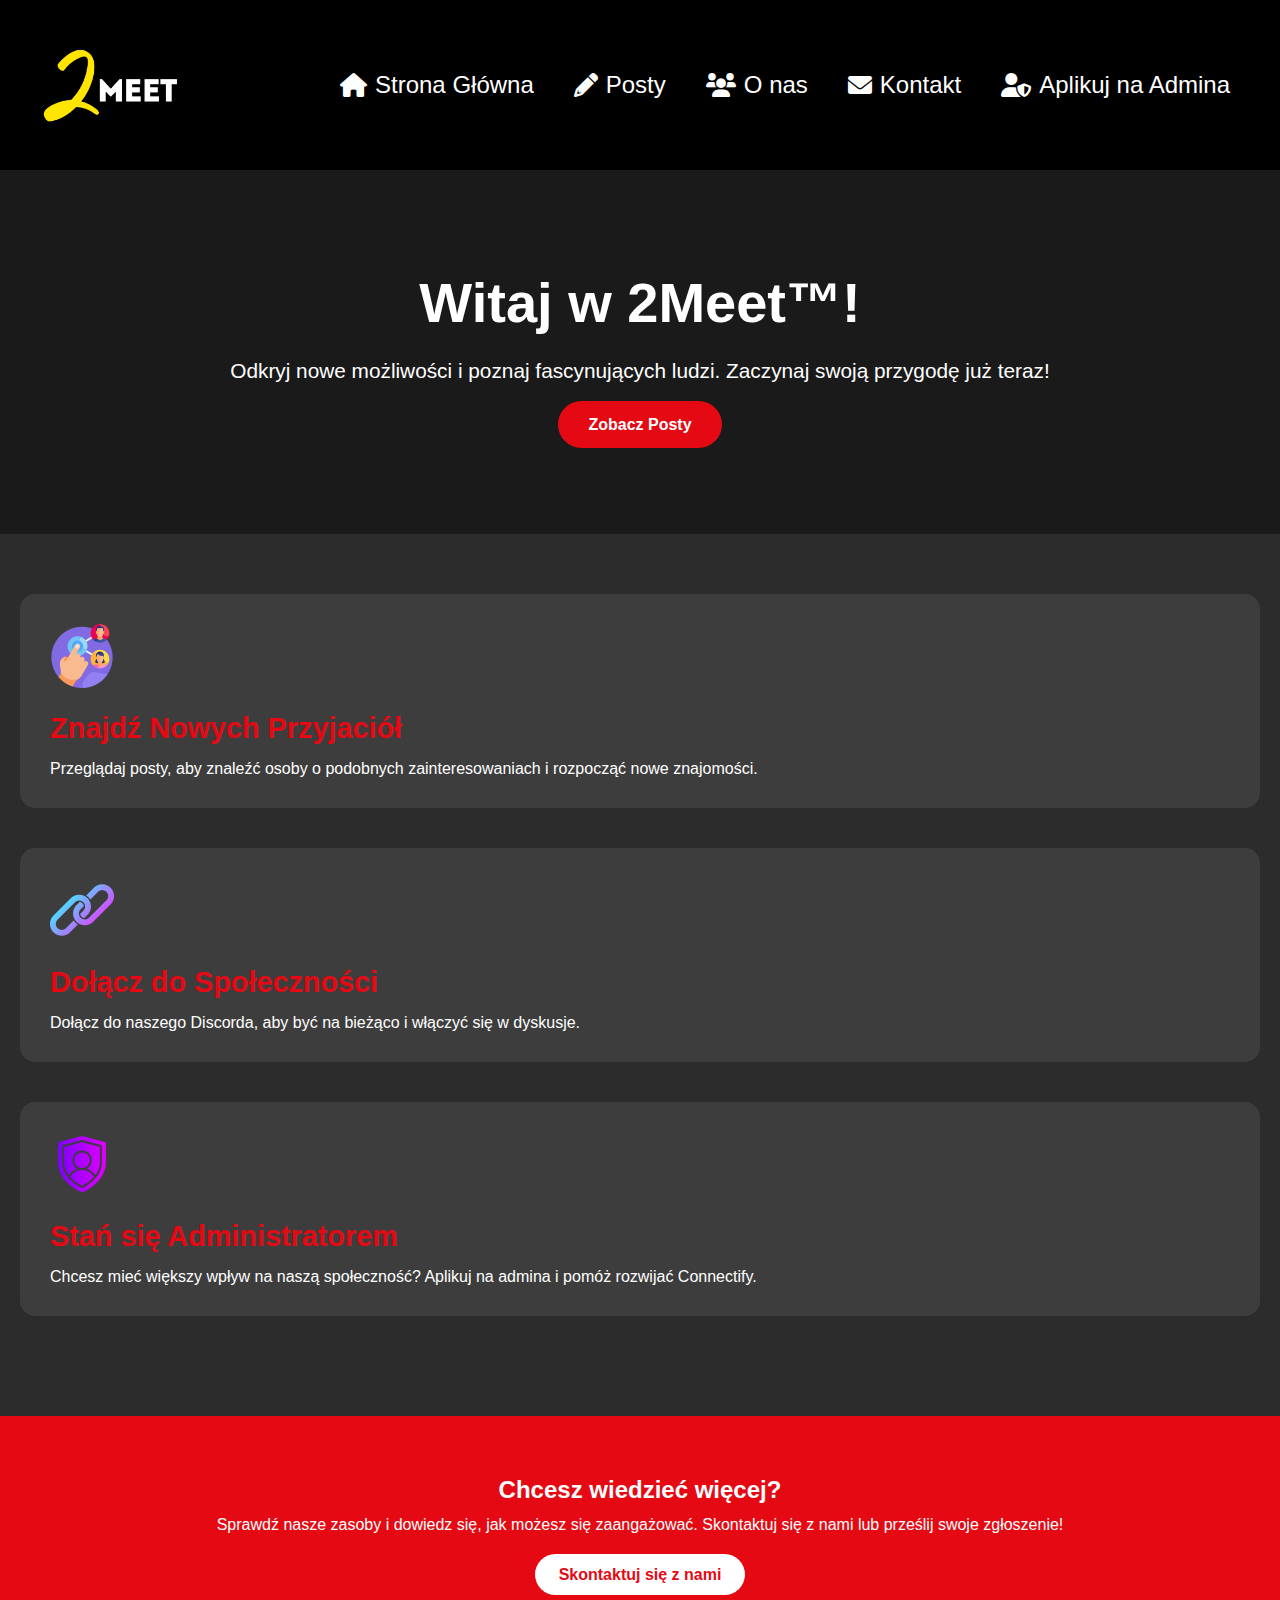
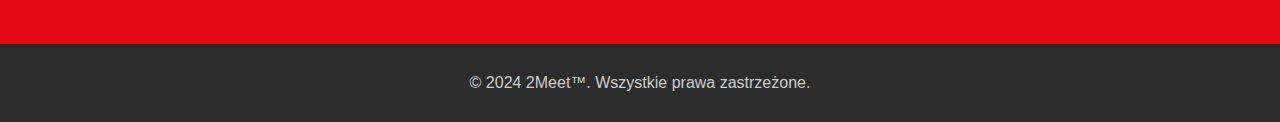
==== index.html @ 91f585f8 "x" ====
<!DOCTYPE html>
<html lang="en">
<head>
    <meta charset="UTF-8">
    <meta name="viewport" content="width=device-width, initial-scale=1.0">
    <title>2Meet™ - Strona Główna</title>
    <link rel="icon" href="IMAGES/2Meet/android-chrome-512x512.png">
    <link rel="stylesheet" href="CSS/2Meet.css">
    <script src="JS/2Meet.js" defer></script>
    <!-- Font Awesome CDN -->
    <link rel="stylesheet" href="https://cdnjs.cloudflare.com/ajax/libs/font-awesome/6.0.0-beta3/css/all.min.css">
</head>
<body>

<!-- Web Loader -->
    <div id="preloader">
        <div class="spinner"></div>
    </div>
    
    <header>
        <div class="container">
            <div class="logo-nav-container">
                <img src="IMAGES/2Meet/2Meet.png" alt="Connectify Logo" class="logo">
                <nav>
                    <button class="nav-toggle" aria-label="Otwórz menu">
                        <span class="nav-toggle-icon">
                            <i class="fas fa-bars open-icon"></i>
                            <i class="fas fa-times close-icon"></i>
                        </span>
                    </button>
                    <ul class="nav-menu">
                        <li><a href="index.html"><i class="fas fa-home"></i> Strona Główna</a></li>
                        <li><a href="Posts.html"><i class="fas fa-pencil-alt"></i> Posty</a></li>
                        <li><a href="Error.html"><i class="fas fa-users"></i> O nas</a></li>
                        <li><a href="Error.html"><i class="fas fa-envelope"></i> Kontakt</a></li>
                        <li><a href="Error.html"><i class="fas fa-user-shield"></i> Aplikuj na Admina</a></li>
                    </ul>
                </nav>
            </div>
        </div>
    </header>

    <main>
        <section class="hero">
            <div class="hero-content">
                <h1>Witaj w 2Meet™!</h1>
                <p>Odkryj nowe możliwości i poznaj fascynujących ludzi. Zaczynaj swoją przygodę już teraz!</p>
                <a href="Posts.html" class="btn-primary">Zobacz Posty</a>
            </div>
        </section>

        <section class="features">
            <div class="container">
                <div class="feature">
                    <img style="width: 4em; height: 4em;" src="IMAGES/FLATICON/share.png" alt="Feature 1">
                    <h2>Znajdź Nowych Przyjaciół</h2>
                    <p>Przeglądaj posty, aby znaleźć osoby o podobnych zainteresowaniach i rozpocząć nowe znajomości.</p>
                </div>
                <div class="feature">
                    <img style="width: 4em; height: 4em;" src="IMAGES/FLATICON/link.png" alt="Feature 2">
                    <h2>Dołącz do Społeczności</h2>
                    <p>Dołącz do naszego Discorda, aby być na bieżąco i włączyć się w dyskusje.</p>
                </div>
                <div class="feature">
                    <img style="width: 4em; height: 4em;" src="IMAGES/FLATICON/protection.png" alt="Feature 3">
                    <h2>Stań się Administratorem</h2>
                    <p>Chcesz mieć większy wpływ na naszą społeczność? Aplikuj na admina i pomóż rozwijać Connectify.</p>
                </div>
            </div>
        </section>

        <section class="cta">
            <div class="container">
                <h2 style="margin-bottom: 0.5em;">Chcesz wiedzieć więcej?</h2>
                <p style="margin-bottom: 2em;">Sprawdź nasze zasoby i dowiedz się, jak możesz się zaangażować. Skontaktuj się z nami lub prześlij swoje zgłoszenie!</p>
                <a href="Error.html" class="btn-secondary">Skontaktuj się z nami</a>
            </div>
        </section>
    </main>

    <footer>
        <div class="container">
            <div class="footer-content">
                <p>&copy; 2024 2Meet™. Wszystkie prawa zastrzeżone.</p>
            </div>
        </div>
    </footer>
</body>
</html>
---- CSS/2Meet.css ----
@keyframes pulse {
    0% {
        transform: scale(1);
        opacity: 0.8;
    }

    50% {
        transform: scale(1.05);
        opacity: 1;
    }

    100% {
        transform: scale(1);
        opacity: 0.8;
    }
}

.logo {
    max-width: 140px;
    border-radius: 15px;
    /* Zaokrąglenie rogów logo */
    box-shadow: 0 4px 8px rgba(0, 0, 0, 0.3);
    /* Cień dla logo */
    margin-left: 20px;
    /* Odstęp od lewej krawędzi */
    animation: pulse 2s infinite;
    /* Dodanie animacji pulsowania */
}


/* Resetowanie marginesów i paddingów */
* {
    margin: 0;
    padding: 0;
    box-sizing: border-box;
}

body {
    font-family: 'Segoe UI', Tahoma, Geneva, Verdana, sans-serif;
    color: #fff;
    background-color: #1a1a1a;
}

/* Header */
header {
    background-color: #000000;
    /* Czerwony kolor */
    padding: 15px 20px;
    /* Dodano padding z lewej i prawej strony */
    color: #fff;
    position: relative;
}

.logo-nav-container {
    display: flex;
    align-items: center;
    justify-content: space-between;
}

.logo {
    max-width: 140px;
    border-radius: 15px;
    /* Zaokrąglenie rogów logo */
    box-shadow: 0 4px 8px rgba(0, 0, 0, 0.3);
    /* Cień dla logo */
    margin-left: 20px;
    /* Odstęp od lewej krawędzi */
}

nav {
    position: relative;
}

.nav-toggle {
    display: none;
    background: none;
    border: none;
    cursor: pointer;
    padding: 10px;
    font-size: 1.5em;
    color: #fff;
    transition: color 0.3s ease;
}

.nav-toggle:hover {
    color: #ff3b3b;
    /* Kolor ikony przy najechaniu */
}

.nav-toggle-icon {
    display: flex;
    align-items: center;
    justify-content: center;
    width: 40px;
    height: 40px;
}

.nav-menu {
    display: flex;
    gap: 20px;
    list-style: none;
}

.nav-menu li {
    margin: 0;
}

.nav-menu a {
    color: #fff;
    text-decoration: none;
    font-weight: 500;
    display: flex;
    align-items: center;
    gap: 8px;
    transition: color 0.3s ease, background-color 0.3s ease;
    padding: 10px;
    border-radius: 8px;
}

.nav-menu a:hover {
    color: #fff;
    background-color: rgba(255, 255, 255, 0.2);
}

/* Hero Section */
.hero {
    background-image: url('../IMAGES/hero-bg.jpg');
    /* Dodaj własne tło */
    background-size: cover;
    background-position: center;
    color: #fff;
    text-align: center;
    padding: 100px 20px;
    position: relative;
    overflow: hidden;
}

.hero-content h1 {
    font-size: 3.5em;
    margin-bottom: 20px;
    font-weight: 700;
}

.hero-content p {
    font-size: 1.3em;
    margin-bottom: 30px;
    line-height: 1.5;
}

.btn-primary {
    background-color: #e50914;
    color: #fff;
    padding: 15px 30px;
    text-decoration: none;
    border-radius: 50px;
    font-weight: 600;
    transition: background-color 0.3s ease, transform 0.3s ease;
}

.btn-primary:hover {
    background-color: #b7082f;
    transform: scale(1.05);
}

/* Features Section */
.features {
    padding: 60px 20px;
    background-color: #2c2c2c;
}

.features .feature {
    margin-bottom: 40px;
    padding: 30px;
    background-color: #3d3d3d;
    border-radius: 15px;
    transition: background-color 0.3s ease, transform 0.3s ease;
}

.features .feature img {
    width: 100%;
    height: auto;
    border-radius: 15px;
    margin-bottom: 20px;
}

.features h2 {
    color: #e50914;
    margin-bottom: 15px;
    font-size: 1.8em;
}

.features .feature:hover {
    background-color: #4d4d4d;
    transform: translateY(-5px);
}

/* CTA Section */
.cta {
    background-color: #e50914;
    color: #fff;
    text-align: center;
    padding: 60px 20px;
}

.cta a {
    background-color: #fff;
    color: #e50914;
    padding: 12px 24px;
    text-decoration: none;
    border-radius: 50px;
    font-weight: 600;
    transition: background-color 0.3s ease, transform 0.3s ease;
}

.cta a:hover {
    background-color: #f5f5f5;
    transform: scale(1.05);
}

/* Footer */
footer {
    background-color: #2c2c2c;
    color: #ccc;
    text-align: center;
    padding: 30px 20px;
}

.footer-content {
    max-width: 1200px;
    margin: 0 auto;
}

footer a {
    color: #e50914;
    text-decoration: none;
}

footer a:hover {
    text-decoration: underline;
}

/* Nav Toggle Styles */
.nav-toggle {
    display: block;
    background: none;
    border: none;
    cursor: pointer;
    padding: 10px;
    font-size: 1.5em;
    color: #fff;
    transition: color 0.3s ease;
    position: relative;
    z-index: 1001;
    /* Nad innymi elementami */
}

.nav-toggle .close-icon {
    display: none;
}

.nav-toggle.active .open-icon {
    display: none;
}

.nav-toggle.active .close-icon {
    display: inline;
}

/* Fullscreen Menu */
.nav-menu {
    display: none;
    flex-direction: column;
    gap: 10px;
    background-color: rgba(0, 0, 0, 0.9);
    position: fixed;
    top: 0;
    left: 0;
    width: 100%;
    height: 100%;
    justify-content: center;
    align-items: center;
    border-radius: 0;
    padding: 20px;
    box-shadow: none;
    transition: opacity 0.3s ease, transform 0.3s ease;
    opacity: 0;
    transform: translateY(-20px);
    z-index: 1000;
}

.nav-menu.active {
    display: flex;
    opacity: 1;
    transform: translateY(0);
}

.nav-menu a {
    color: #fff;
    text-decoration: none;
    font-weight: 500;
    display: flex;
    align-items: center;
    gap: 8px;
    transition: color 0.3s ease;
    padding: 10px;
    font-size: 1.5em;
}

.nav-menu a:hover {
    color: #ffeb3b;
}

/* Responsywność */
@media (min-width: 769px) {
    .nav-menu {
        display: flex;
        flex-direction: row;
        background-color: transparent;
        position: relative;
        width: auto;
        height: auto;
        justify-content: flex-end;
        align-items: center;
        opacity: 1;
        transform: none;
        box-shadow: none;
        gap: 20px;
    }

    .nav-toggle {
        display: none;
    }
}

/* ******************************************************************************************* */
/* Post Website */
/* ******************************************************************************************* */

/* Post Section */
.posts {
    padding: 60px 20px;
    background-color: #2c2c2c;
    color: #fff;
}

.posts h1 {
    text-align: center;
    font-size: 2.5em;
    margin-bottom: 40px;
    color: #e50914;
}

.post {
    background-color: #3d3d3d;
    border-radius: 10px;
    padding: 20px;
    margin-bottom: 20px;
    box-shadow: 0 4px 8px rgba(0, 0, 0, 0.3);
    transition: background-color 0.3s ease, transform 0.3s ease;
}

.post:hover {
    background-color: #4d4d4d;
    transform: translateY(-5px);
}

.post-header {
    display: flex;
    align-items: center;
    margin-bottom: 15px;
}

.post-header .avatar {
    width: 50px;
    height: 50px;
    border-radius: 50%;
    margin-right: 15px;
}

.post-header h2 {
    font-size: 1.2em;
    margin-bottom: 5px;
    color: #fff;
}

.post-header p {
    font-size: 0.9em;
    color: #bbb;
}

.post-content {
    margin-bottom: 15px;
}

.post-content p {
    font-size: 1em;
    line-height: 1.6;
}

.post-footer {
    display: flex;
    justify-content: flex-end;
    gap: 15px;
}

/* Style dla linków jako przyciski */
.btn-link {
    display: inline-flex;
    align-items: center;
    background-color: #e50914; /* Kolor przycisku */
    color: #fff;
    text-decoration: none;
    padding: 10px 20px;
    border-radius: 5px;
    font-size: 1em;
    font-weight: 600;
    transition: background-color 0.3s ease, transform 0.3s ease;
    margin: 5px;
    text-align: center;
    border: none;
}

.btn-link i.icon {
    font-size: 1.2em; /* Zwiększa rozmiar ikony */
    margin-right: 8px; /* Odstęp między ikoną a tekstem */
    transition: color 0.3s ease;
}

.btn-link:hover {
    background-color: #b7082f; /* Kolor przycisku przy najechaniu */
    transform: scale(1.05);
}

.btn-link:hover i.icon {
    color: #ffeb3b; /* Kolor ikony przy najechaniu */
}

/* ******************************************************************************************* */
/* Loading Website */
/* ******************************************************************************************* */

/* Stylizacja preloadera */
#preloader {
    position: fixed;
    top: 0;
    left: 0;
    width: 100%;
    height: 100%;
    background-color: #1a1a1a; /* Tło preloadera */
    display: flex;
    align-items: center;
    justify-content: center;
    z-index: 1000; /* Zapewnia, że preloader jest na wierzchu */
}

/* Animacja spinnera */
.spinner {
    border: 8px solid #f3f3f3; /* Kolor tła spinnera */
    border-top: 8px solid #e50914; /* Kolor obwódki spinnera */
    border-radius: 50%;
    width: 50px;
    height: 50px;
    animation: spin 1s linear infinite;
}

/* Animacja spinnera */
@keyframes spin {
    0% { transform: rotate(0deg); }
    100% { transform: rotate(360deg); }
}
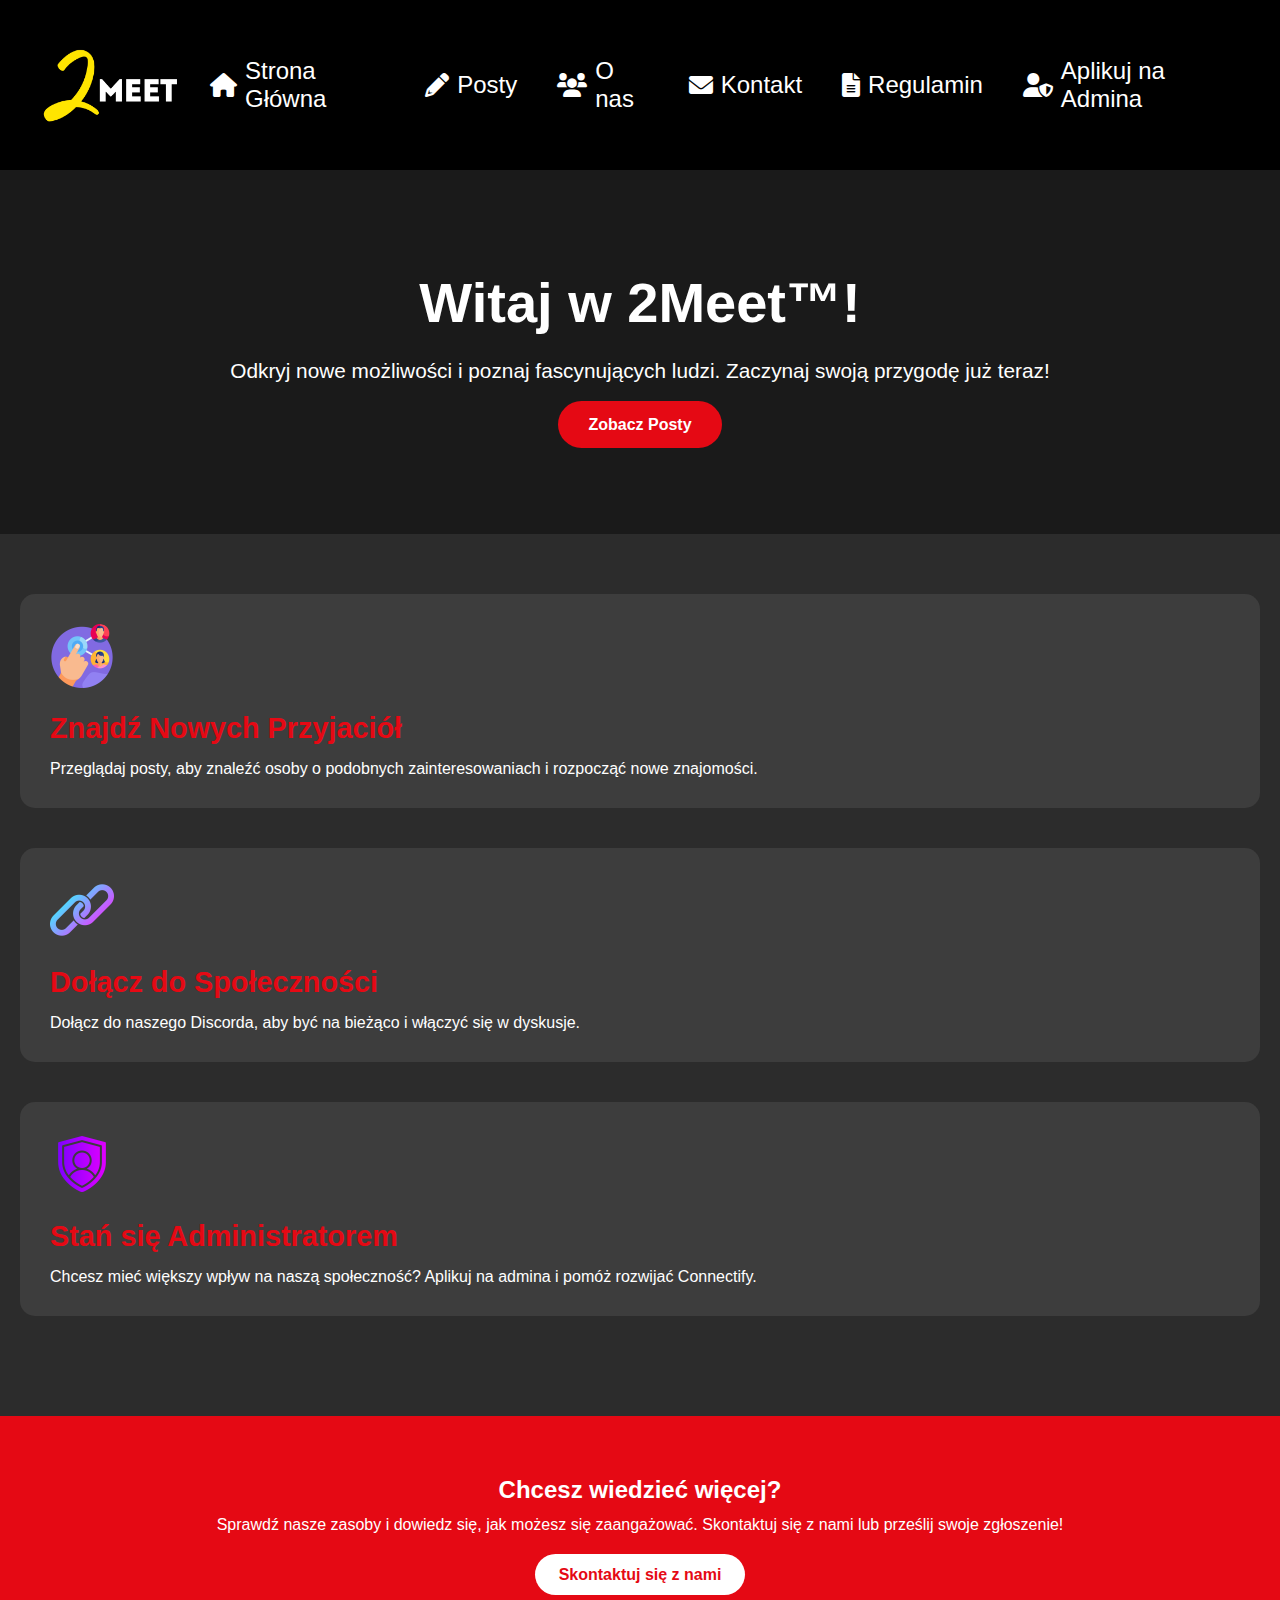
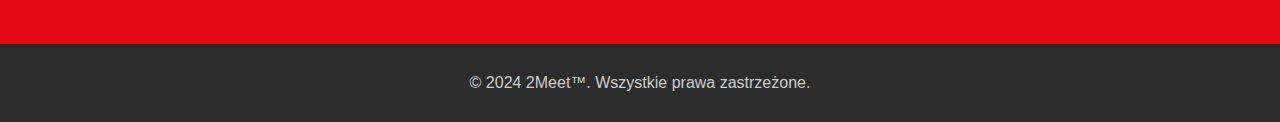
==== commit 299b376a: "Rules Page Add & Scroll BTN" ====
--- a/index.html
+++ b/index.html
@@ -17,6 +17,11 @@
         <div class="spinner"></div>
     </div>
     
+    <!-- Przycisk powrotu do góry -->
+<button id="backToTop" title="Wróć do góry">
+    <i class="fas fa-chevron-up"></i>
+</button>
+
     <header>
         <div class="container">
             <div class="logo-nav-container">
@@ -31,9 +36,10 @@
                     <ul class="nav-menu">
                         <li><a href="index.html"><i class="fas fa-home"></i> Strona Główna</a></li>
                         <li><a href="Posts.html"><i class="fas fa-pencil-alt"></i> Posty</a></li>
-                        <li><a href="Error.html"><i class="fas fa-users"></i> O nas</a></li>
+                        <li><a href="About.html"><i class="fas fa-users"></i> O nas</a></li>
                         <li><a href="Error.html"><i class="fas fa-envelope"></i> Kontakt</a></li>
-                        <li><a href="Error.html"><i class="fas fa-user-shield"></i> Aplikuj na Admina</a></li>
+                        <li><a href="Rules.html"><i class="fas fa-file-alt"></i> Regulamin</a></li>
+                        <li><a href="Apply.html"><i class="fas fa-user-shield"></i> Aplikuj na Admina</a></li>
                     </ul>
                 </nav>
             </div>
@@ -73,7 +79,7 @@
             <div class="container">
                 <h2 style="margin-bottom: 0.5em;">Chcesz wiedzieć więcej?</h2>
                 <p style="margin-bottom: 2em;">Sprawdź nasze zasoby i dowiedz się, jak możesz się zaangażować. Skontaktuj się z nami lub prześlij swoje zgłoszenie!</p>
-                <a href="Error.html" class="btn-secondary">Skontaktuj się z nami</a>
+                <a href="Apply.html" class="btn-secondary">Skontaktuj się z nami</a>
             </div>
         </section>
     </main>
--- a/CSS/2Meet.css
+++ b/CSS/2Meet.css
@@ -27,6 +27,18 @@
     /* Dodanie animacji pulsowania */
 }
 
+/* Kontener dla logo */
+.logo-container {
+    display: flex; /* Flexbox na kontenerze logo */
+    justify-content: center; /* Wyśrodkowuje logo poziomo */
+    align-items: center; /* Wyśrodkowuje logo pionowo */
+}
+
+/* Stylizacja logo */
+.Logo2Meet {
+    width: 10em; /* Szerokość logo */
+    height: 10em; /* Wysokość logo */
+}
 
 /* Resetowanie marginesów i paddingów */
 * {
@@ -115,11 +127,14 @@
     transition: color 0.3s ease, background-color 0.3s ease;
     padding: 10px;
     border-radius: 8px;
+    transition: ease-in-out 0.05s;
 }
 
 .nav-menu a:hover {
     color: #fff;
     background-color: rgba(255, 255, 255, 0.2);
+    transform: scale(1.05);
+    transition: ease-in-out 0.05s;
 }
 
 /* Hero Section */
@@ -468,3 +483,335 @@
     0% { transform: rotate(0deg); }
     100% { transform: rotate(360deg); }
 }
+
+/* ******************************************************************************************* */
+/* O nas */
+/* ******************************************************************************************* */
+
+/* Nagłówek strony O nas */
+.about-header {
+    background: #333; /* Ciemny szary background */
+    color: #fff;
+    text-align: center;
+    padding: 120px 20px;
+    position: relative;
+}
+
+.about-header h1 {
+    font-size: 4em;
+    margin-bottom: 20px;
+    font-weight: 700;
+    text-shadow: 2px 2px 4px rgba(0, 0, 0, 0.7);
+}
+
+.about-header p {
+    font-size: 1.4em;
+    margin: 0 auto 30px auto;
+    line-height: 1.6;
+    max-width: 800px;
+    padding: 0 10px;
+}
+
+/* Sekcje O nas */
+.about-section {
+    padding: 80px 20px;
+    background-color: #f4f4f4; /* Jasny szary background */
+    color: #333;
+    text-align: center;
+}
+
+.about-section h2 {
+    font-size: 3em;
+    margin-bottom: 20px;
+    color: #000; /* Czarny tekst */
+}
+
+.about-section p {
+    font-size: 1.2em;
+    line-height: 1.8;
+    margin: 0 auto 40px auto;
+    max-width: 900px;
+    padding: 0 15px;
+}
+
+/* Sekcja zespołu */
+.team {
+    display: flex;
+    flex-wrap: wrap;
+    gap: 20px;
+    justify-content: center;
+    padding: 40px 20px;
+    background-color: #f4f4f4; /* Jasny szary background */
+}
+
+.team-member {
+    background-color: #fff;
+    border-radius: 15px;
+    padding: 20px;
+    text-align: center;
+    flex: 1;
+    max-width: 320px;
+    box-shadow: 0 8px 16px rgba(0, 0, 0, 0.1);
+    transition: transform 0.3s ease, box-shadow 0.3s ease;
+}
+
+.team-member:hover {
+    transform: translateY(-10px);
+    box-shadow: 0 12px 24px rgba(0, 0, 0, 0.2);
+}
+
+.team-member img {
+    width: 120px;
+    height: 120px;
+    border-radius: 50%;
+    margin-bottom: 15px;
+    border: 4px solid #333; /* Ciemnoszare obramowanie */
+}
+
+.team-member h3 {
+    font-size: 1.6em;
+    margin-bottom: 10px;
+    color: #000; /* Czarny tekst */
+}
+
+.team-member p {
+    font-size: 1.1em;
+    color: #666; /* Ciemnoszary tekst */
+}
+
+/* Sekcja kontaktowa */
+.contact {
+    text-align: center;
+    padding: 80px 20px;
+    background-color: #333; /* Ciemny szary background */
+    color: #fff;
+}
+
+.contact h2 {
+    font-size: 3em;
+    margin-bottom: 20px;
+}
+
+.contact p {
+    font-size: 1.2em;
+    margin: 0 auto 30px auto;
+    max-width: 800px;
+    padding: 0 15px;
+}
+
+.contact a {
+    background-color: #fff;
+    color: #333; /* Ciemnoszary tekst */
+    padding: 14px 28px;
+    text-decoration: none;
+    border-radius: 50px;
+    font-weight: 600;
+    transition: background-color 0.3s ease, transform 0.3s ease;
+    display: inline-block;
+}
+
+.contact a:hover {
+    background-color: #f5f5f5; /* Bardziej szary background przy hoverze */
+    transform: scale(1.05);
+}
+
+/* Stylizacja sekcji zespołu */
+
+.Staff{
+    width: 100%;
+}
+
+.team {
+    margin-bottom: 40px;
+    padding: 20px;
+    background-color: #ffffff;
+    box-shadow: 0 4px 8px rgba(0, 0, 0, 0.1);
+}
+
+.team h2 {
+    font-size: 28px;
+    color: #2c3e50;
+    text-align: center;
+    margin-bottom: 30px;
+}
+
+.team-member {
+    margin-bottom: 30px;
+    text-align: center;
+}
+
+.team-member img {
+    width: 150px;
+    height: 150px;
+    border-radius: 50%;
+    object-fit: cover;
+    margin-bottom: 10px;
+    border: 4px solid #3498db; /* Opcjonalne: dodaje obramowanie do zdjęć */
+}
+
+.team-member h3 {
+    font-size: 22px;
+    margin: 10px 0;
+    color: #2c3e50;
+}
+
+.team-member p {
+    font-size: 16px;
+    color: #555;
+    max-width: 600px;
+    margin: 0 auto;
+}
+
+.team-member p[style*="color: red;"] {
+    color: #e74c3c;
+    font-weight: bold;
+}
+
+/* Sekcja aplikacji */
+.application-header {
+    text-align: center;
+    padding: 60px 20px;
+    background-color: #333;
+}
+
+.application-header h1 {
+    font-size: 2.5em;
+    margin-bottom: 20px;
+}
+
+.application-header p {
+    font-size: 1.2em;
+    margin-bottom: 30px;
+}
+
+iframe {
+    width: 100%;
+    height: 80vh; /* Adjust the height as needed */
+    border: none;
+    margin: 0 auto;
+    display: block;
+}
+
+/* Responsive styling */
+@media (max-width: 768px) {
+    .application-header h1 {
+        font-size: 2em;
+    }
+
+    .application-header p {
+        font-size: 1em;
+    }
+}
+
+/* Data Usage Section */
+.data-usage {
+    background-color: #2a2a2a;
+    padding: 20px;
+    border-radius: 10px;
+    margin: 20px 0;
+}
+
+.data-usage h2 {
+    color: #0d6efd;
+    margin-bottom: 10px;
+}
+
+.data-usage p {
+    margin-bottom: 10px;
+    line-height: 1.5;
+}
+
+/* FAQ Section */
+.faq {
+    background-color: #2a2a2a;
+    padding: 20px;
+    border-radius: 10px;
+    margin: 20px 0;
+}
+
+.faq h2 {
+    color: #0d6efd;
+    margin-bottom: 10px;
+}
+
+.faq p {
+    margin-bottom: 10px;
+    line-height: 1.5;
+}
+
+.faq strong {
+    color: #0d6efd;
+}
+
+/* Stylizacja przycisku powrotu do góry */
+#backToTop {
+    display: none; /* Początkowo ukryty */
+    position: fixed;
+    bottom: 20px;
+    right: 20px;
+    z-index: 100;
+    background-color: #e50914; /* Kolor tła */
+    color: #fff;
+    border: none;
+    outline: none;
+    width: 50px;
+    height: 50px;
+    border-radius: 50%;
+    cursor: pointer;
+    font-size: 18px;
+    transition: opacity 0.3s ease, transform 0.3s ease;
+}
+
+#backToTop:hover {
+    background-color: #b7082f; /* Kolor tła przy najechaniu */
+    transform: scale(1.1);
+}
+
+#backToTop i {
+    font-size: 24px; /* Rozmiar ikony */
+}
+
+/* Regulamin */
+.rules {
+    padding: 60px 20px;
+    background-color: #2c2c2c;
+    color: #fff;
+    min-height: 100vh;
+}
+
+.rules h1 {
+    font-size: 2.5em;
+    margin-bottom: 20px;
+    text-align: center;
+    color: #e50914;
+}
+
+.rules h2 {
+    font-size: 1.8em;
+    margin-top: 30px;
+    margin-bottom: 15px;
+    color: #e50914;
+}
+
+.rules p {
+    font-size: 1.2em;
+    line-height: 1.6;
+    margin-bottom: 20px;
+    max-width: 900px;
+    margin: 0 auto;
+}
+
+/* Responsywność */
+@media (max-width: 768px) {
+    .rules h1 {
+        font-size: 2em;
+    }
+
+    .rules h2 {
+        font-size: 1.5em;
+    }
+
+    .rules p {
+        font-size: 1em;
+    }
+}
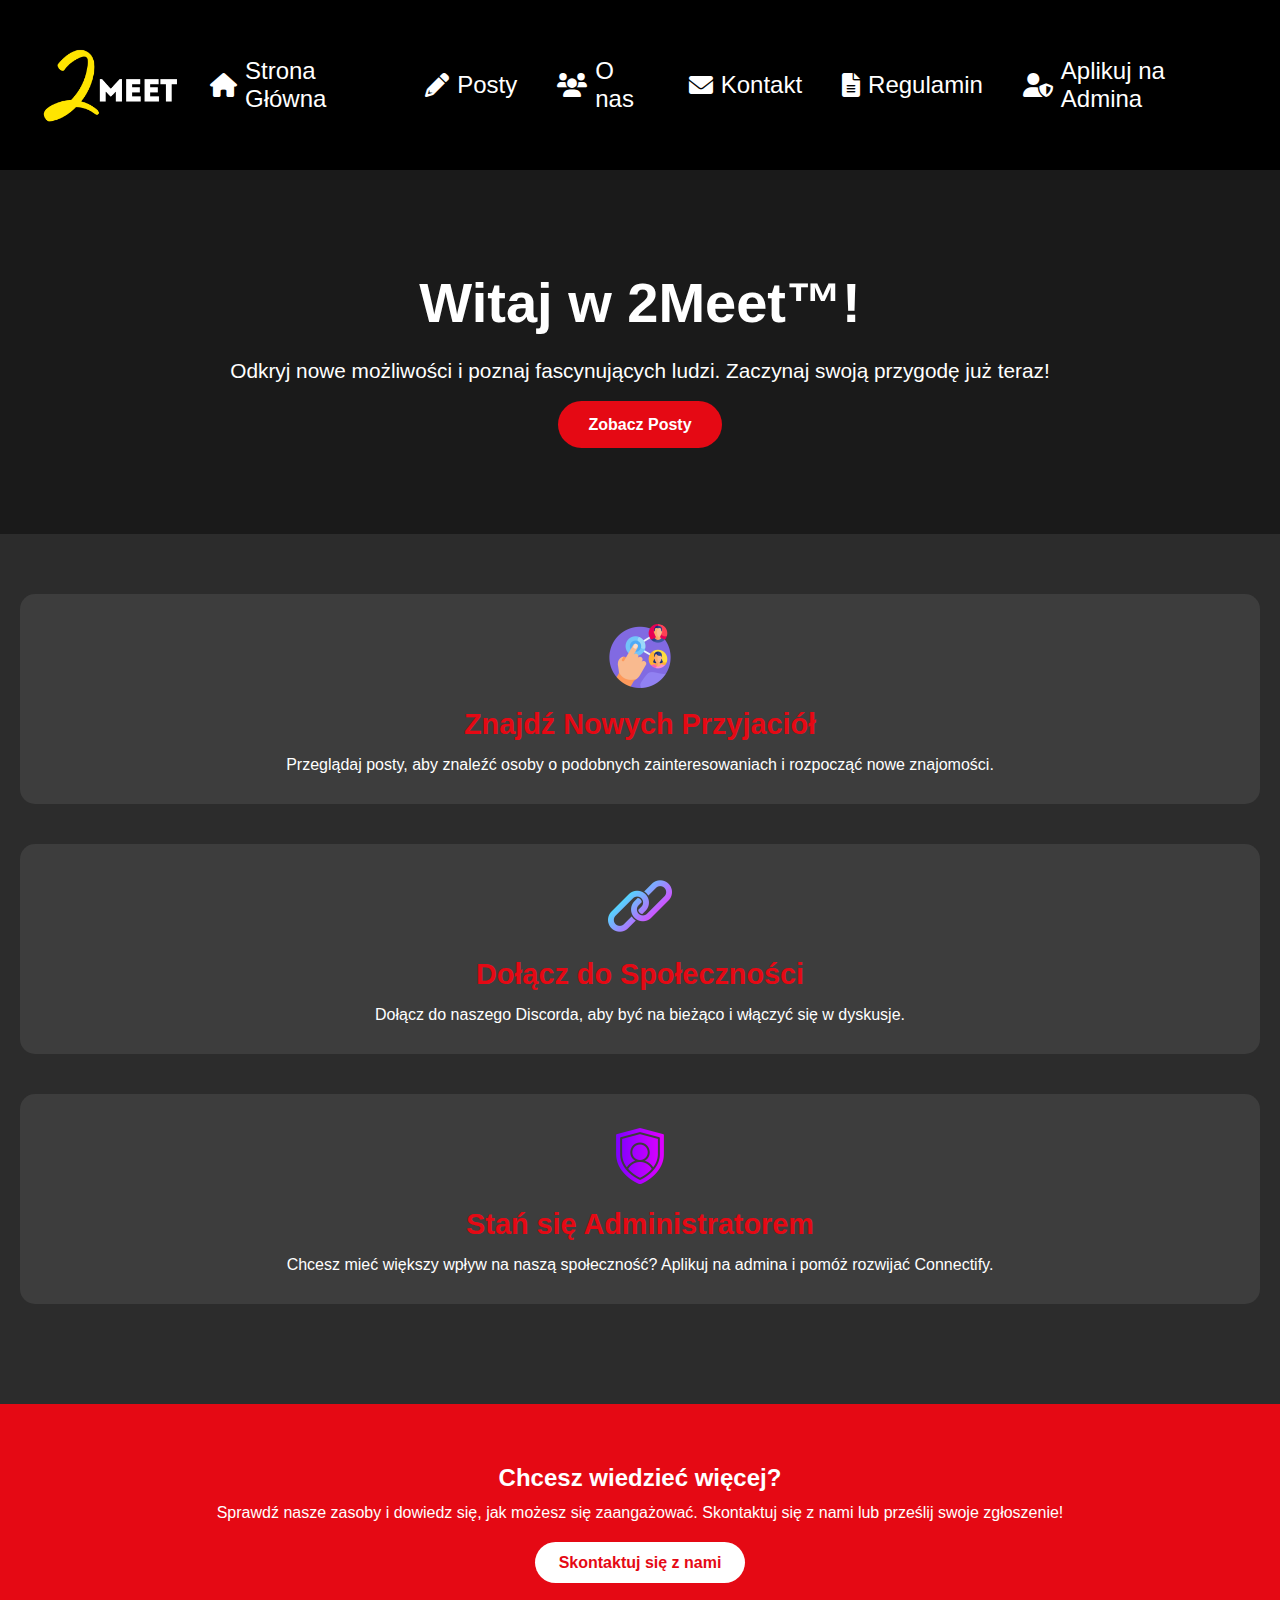
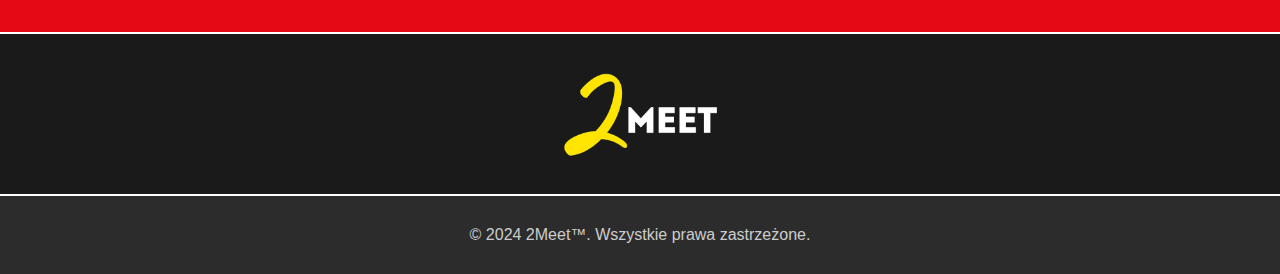
==== commit 8465db8b: "Post Update" ====
--- a/index.html
+++ b/index.html
@@ -1,5 +1,6 @@
 <!DOCTYPE html>
 <html lang="en">
+
 <head>
     <meta charset="UTF-8">
     <meta name="viewport" content="width=device-width, initial-scale=1.0">
@@ -10,17 +11,18 @@
     <!-- Font Awesome CDN -->
     <link rel="stylesheet" href="https://cdnjs.cloudflare.com/ajax/libs/font-awesome/6.0.0-beta3/css/all.min.css">
 </head>
+
 <body>
 
-<!-- Web Loader -->
+    <!-- Web Loader -->
     <div id="preloader">
         <div class="spinner"></div>
     </div>
-    
+
     <!-- Przycisk powrotu do góry -->
-<button id="backToTop" title="Wróć do góry">
-    <i class="fas fa-chevron-up"></i>
-</button>
+    <button id="backToTop" title="Wróć do góry">
+        <i class="fas fa-chevron-up"></i>
+    </button>
 
     <header>
         <div class="container">
@@ -37,7 +39,7 @@
                         <li><a href="index.html"><i class="fas fa-home"></i> Strona Główna</a></li>
                         <li><a href="Posts.html"><i class="fas fa-pencil-alt"></i> Posty</a></li>
                         <li><a href="About.html"><i class="fas fa-users"></i> O nas</a></li>
-                        <li><a href="Error.html"><i class="fas fa-envelope"></i> Kontakt</a></li>
+                        <li><a href="Contact.html"><i class="fas fa-envelope"></i> Kontakt</a></li>
                         <li><a href="Rules.html"><i class="fas fa-file-alt"></i> Regulamin</a></li>
                         <li><a href="Apply.html"><i class="fas fa-user-shield"></i> Aplikuj na Admina</a></li>
                     </ul>
@@ -57,31 +59,49 @@
 
         <section class="features">
             <div class="container">
-                <div class="feature">
-                    <img style="width: 4em; height: 4em;" src="IMAGES/FLATICON/share.png" alt="Feature 1">
-                    <h2>Znajdź Nowych Przyjaciół</h2>
-                    <p>Przeglądaj posty, aby znaleźć osoby o podobnych zainteresowaniach i rozpocząć nowe znajomości.</p>
-                </div>
-                <div class="feature">
-                    <img style="width: 4em; height: 4em;" src="IMAGES/FLATICON/link.png" alt="Feature 2">
-                    <h2>Dołącz do Społeczności</h2>
-                    <p>Dołącz do naszego Discorda, aby być na bieżąco i włączyć się w dyskusje.</p>
-                </div>
-                <div class="feature">
-                    <img style="width: 4em; height: 4em;" src="IMAGES/FLATICON/protection.png" alt="Feature 3">
-                    <h2>Stań się Administratorem</h2>
-                    <p>Chcesz mieć większy wpływ na naszą społeczność? Aplikuj na admina i pomóż rozwijać Connectify.</p>
-                </div>
+                <a href="Posts.html" class="feature-link">
+                    <div class="feature">
+                        <img style="width: 4em; height: 4em;" src="IMAGES/FLATICON/share.png" alt="Feature 1">
+                        <h2>Znajdź Nowych Przyjaciół</h2>
+                        <p>Przeglądaj posty, aby znaleźć osoby o podobnych zainteresowaniach i rozpocząć nowe znajomości.
+                        </p>
+                    </div>
+                </a>
+                <a href="About.html" class="feature-link">
+                    <div class="feature">
+                        <img style="width: 4em; height: 4em;" src="IMAGES/FLATICON/link.png" alt="Feature 2">
+                        <h2>Dołącz do Społeczności</h2>
+                        <p>Dołącz do naszego Discorda, aby być na bieżąco i włączyć się w dyskusje.</p>
+                    </div>
+                </a>
+                <a href="Apply.html" class="feature-link">
+                    <div class="feature">
+                        <img style="width: 4em; height: 4em;" src="IMAGES/FLATICON/protection.png" alt="Feature 3">
+                        <h2>Stań się Administratorem</h2>
+                        <p>Chcesz mieć większy wpływ na naszą społeczność? Aplikuj na admina i pomóż rozwijać Connectify.
+                        </p>
+                    </div>
+                </a>
             </div>
         </section>
 
         <section class="cta">
             <div class="container">
                 <h2 style="margin-bottom: 0.5em;">Chcesz wiedzieć więcej?</h2>
-                <p style="margin-bottom: 2em;">Sprawdź nasze zasoby i dowiedz się, jak możesz się zaangażować. Skontaktuj się z nami lub prześlij swoje zgłoszenie!</p>
-                <a href="Apply.html" class="btn-secondary">Skontaktuj się z nami</a>
+                <p style="margin-bottom: 2em;">Sprawdź nasze zasoby i dowiedz się, jak możesz się zaangażować.
+                    Skontaktuj się z nami lub prześlij swoje zgłoszenie!</p>
+                <a href="Contact.html" class="btn-secondary">Skontaktuj się z nami</a>
             </div>
         </section>
+
+        <div class="line"></div>
+
+        <div class="logo-container">
+            <img src="IMAGES/2Meet/2Meet BG Remove.png" alt="2Meet Logo" class="Logo2Meet">
+        </div>
+    
+        <div class="line"></div>
+
     </main>
 
     <footer>
@@ -92,4 +112,5 @@
         </div>
     </footer>
 </body>
+
 </html>
--- a/CSS/2Meet.css
+++ b/CSS/2Meet.css
@@ -29,15 +29,20 @@
 
 /* Kontener dla logo */
 .logo-container {
-    display: flex; /* Flexbox na kontenerze logo */
-    justify-content: center; /* Wyśrodkowuje logo poziomo */
-    align-items: center; /* Wyśrodkowuje logo pionowo */
+    display: flex;
+    /* Flexbox na kontenerze logo */
+    justify-content: center;
+    /* Wyśrodkowuje logo poziomo */
+    align-items: center;
+    /* Wyśrodkowuje logo pionowo */
 }
 
 /* Stylizacja logo */
 .Logo2Meet {
-    width: 10em; /* Szerokość logo */
-    height: 10em; /* Wysokość logo */
+    width: 10em;
+    /* Szerokość logo */
+    height: 10em;
+    /* Wysokość logo */
 }
 
 /* Resetowanie marginesów i paddingów */
@@ -178,6 +183,34 @@
 }
 
 /* Features Section */
+
+.feature-link {
+    text-decoration: none;
+    color: inherit;
+    display: block;
+}
+
+.feature-link:visited {
+    color: inherit;
+}
+
+.feature-link:hover {
+    text-decoration: none;
+}
+
+.feature-link .feature {
+    display: flex;
+    flex-direction: column;
+    align-items: center;
+    text-align: center;
+    padding: 1em;
+    transition: transform 0.3s;
+}
+
+.feature-link .feature:hover {
+    transform: scale(1.05);
+}
+
 .features {
     padding: 60px 20px;
     background-color: #2c2c2c;
@@ -351,6 +384,62 @@
 /* Post Website */
 /* ******************************************************************************************* */
 
+.post-content.more {
+    display: none;
+}
+
+.post.expanded .post-content.more {
+    display: block;
+}
+
+.post.expanded .post-content.less {
+    display: none;
+}
+
+.post {
+    cursor: pointer;
+}
+
+.toggle-text {
+    text-align: center;
+    color: #007bff;
+    font-weight: bold;
+    cursor: pointer;
+    text-decoration: none;
+    margin-top: 10px;
+}
+
+
+.click-icon {
+    font-size: 18px; /* Rozmiar ikony */
+    margin-right: 5px;
+    transition: transform 0.3s ease; /* Dodaj płynne przejście */
+}
+
+.blink-animation {
+    animation: blink-animation 1s infinite;
+}
+
+@keyframes blink-animation {
+    0% {
+        opacity: 1;
+        transform: scale(1);
+    }
+    50% {
+        opacity: 0.5;
+        transform: scale(1.5);
+    }
+    100% {
+        opacity: 1;
+        transform: scale(1);
+    }
+}
+
+
+.posts{
+    background-color: white;
+}
+
 /* Post Section */
 .posts {
     padding: 60px 20px;
@@ -393,7 +482,7 @@
 }
 
 .post-header h2 {
-    font-size: 1.2em;
+    font-size: 1.5em;
     margin-bottom: 5px;
     color: #fff;
 }
@@ -408,7 +497,7 @@
 }
 
 .post-content p {
-    font-size: 1em;
+    font-size: 1.1em;
     line-height: 1.6;
 }
 
@@ -418,11 +507,21 @@
     gap: 15px;
 }
 
-/* Style dla linków jako przyciski */
+/* Responsive styling */
+@media (max-width: 768px) {
+    .post-footer {
+        display: flex;
+        justify-content: center;
+        gap: 15px;
+    }
+}
+
+/* Style for button links */
 .btn-link {
     display: inline-flex;
     align-items: center;
-    background-color: #e50914; /* Kolor przycisku */
+    background-color: #e50914;
+    /* Button color */
     color: #fff;
     text-decoration: none;
     padding: 10px 20px;
@@ -436,18 +535,97 @@
 }
 
 .btn-link i.icon {
-    font-size: 1.2em; /* Zwiększa rozmiar ikony */
-    margin-right: 8px; /* Odstęp między ikoną a tekstem */
+    font-size: 1.2em;
+    /* Increase icon size */
+    margin-right: 8px;
+    /* Space between icon and text */
     transition: color 0.3s ease;
 }
 
 .btn-link:hover {
-    background-color: #b7082f; /* Kolor przycisku przy najechaniu */
+    background-color: #b7082f;
+    /* Button color on hover */
     transform: scale(1.05);
 }
 
 .btn-link:hover i.icon {
-    color: #ffeb3b; /* Kolor ikony przy najechaniu */
+    color: #ffeb3b;
+    /* Icon color on hover */
+}
+
+/* Post Content Titles */
+.post-content p:first-child {
+    font-weight: bold;
+    font-size: 1.2em;
+    margin-bottom: 10px;
+    display: flex;
+    align-items: center;
+}
+
+.post-content p:first-child i {
+    margin-right: 10px;
+    color: #e50914;
+    /* Kolor ikony */
+}
+
+/* General Post Content */
+.post-content p {
+    font-size: 1em;
+    line-height: 1.6;
+    color: #ccc;
+    /* Kolor tekstu */
+}
+
+.post-header p i {
+    margin-right: 8px;
+    color: #bbb;
+    /* Kolor ikony */
+}
+
+.post-header p {
+    display: flex;
+    align-items: center;
+    font-size: 0.9em;
+    color: #bbb;
+}
+
+/* Stylizacja licznika postów */
+#post-counter {
+    display: flex;
+    align-items: center;
+    font-size: 1.2em;
+    font-weight: bold;
+    color: #f5f5f5;
+    margin-bottom: 20px;
+}
+
+#post-counter i {
+    margin-right: 10px;
+    font-size: 1.5em;
+}
+
+/* Verified Status Styling */
+.verified-status {
+    display: flex;
+    align-items: center;
+    font-size: 1.1em;
+    color: #4caf50;
+    margin-top: 10px;
+}
+
+.verified-status i {
+    margin-right: 8px;
+}
+
+/* LINE */
+.line {
+    border: 1px solid rgb(255, 255, 255);
+}
+
+.MeetStaff {
+    font-weight: bold;
+    font-family: 'Segoe UI', Tahoma, Geneva, Verdana, sans-serif;
+    margin-bottom: 1em;
 }
 
 /* ******************************************************************************************* */
@@ -461,17 +639,21 @@
     left: 0;
     width: 100%;
     height: 100%;
-    background-color: #1a1a1a; /* Tło preloadera */
+    background-color: #1a1a1a;
+    /* Tło preloadera */
     display: flex;
     align-items: center;
     justify-content: center;
-    z-index: 1000; /* Zapewnia, że preloader jest na wierzchu */
+    z-index: 1000;
+    /* Zapewnia, że preloader jest na wierzchu */
 }
 
 /* Animacja spinnera */
 .spinner {
-    border: 8px solid #f3f3f3; /* Kolor tła spinnera */
-    border-top: 8px solid #e50914; /* Kolor obwódki spinnera */
+    border: 8px solid #f3f3f3;
+    /* Kolor tła spinnera */
+    border-top: 8px solid #e50914;
+    /* Kolor obwódki spinnera */
     border-radius: 50%;
     width: 50px;
     height: 50px;
@@ -480,8 +662,13 @@
 
 /* Animacja spinnera */
 @keyframes spin {
-    0% { transform: rotate(0deg); }
-    100% { transform: rotate(360deg); }
+    0% {
+        transform: rotate(0deg);
+    }
+
+    100% {
+        transform: rotate(360deg);
+    }
 }
 
 /* ******************************************************************************************* */
@@ -490,7 +677,8 @@
 
 /* Nagłówek strony O nas */
 .about-header {
-    background: #333; /* Ciemny szary background */
+    background: #333;
+    /* Ciemny szary background */
     color: #fff;
     text-align: center;
     padding: 120px 20px;
@@ -515,7 +703,8 @@
 /* Sekcje O nas */
 .about-section {
     padding: 80px 20px;
-    background-color: #f4f4f4; /* Jasny szary background */
+    background-color: #f4f4f4;
+    /* Jasny szary background */
     color: #333;
     text-align: center;
 }
@@ -523,7 +712,8 @@
 .about-section h2 {
     font-size: 3em;
     margin-bottom: 20px;
-    color: #000; /* Czarny tekst */
+    color: #000;
+    /* Czarny tekst */
 }
 
 .about-section p {
@@ -541,7 +731,8 @@
     gap: 20px;
     justify-content: center;
     padding: 40px 20px;
-    background-color: #f4f4f4; /* Jasny szary background */
+    background-color: #f4f4f4;
+    /* Jasny szary background */
 }
 
 .team-member {
@@ -565,25 +756,29 @@
     height: 120px;
     border-radius: 50%;
     margin-bottom: 15px;
-    border: 4px solid #333; /* Ciemnoszare obramowanie */
+    border: 4px solid #333;
+    /* Ciemnoszare obramowanie */
 }
 
 .team-member h3 {
     font-size: 1.6em;
     margin-bottom: 10px;
-    color: #000; /* Czarny tekst */
+    color: #000;
+    /* Czarny tekst */
 }
 
 .team-member p {
     font-size: 1.1em;
-    color: #666; /* Ciemnoszary tekst */
+    color: #666;
+    /* Ciemnoszary tekst */
 }
 
 /* Sekcja kontaktowa */
 .contact {
     text-align: center;
     padding: 80px 20px;
-    background-color: #333; /* Ciemny szary background */
+    background-color: #333;
+    /* Ciemny szary background */
     color: #fff;
 }
 
@@ -601,7 +796,8 @@
 
 .contact a {
     background-color: #fff;
-    color: #333; /* Ciemnoszary tekst */
+    color: #333;
+    /* Ciemnoszary tekst */
     padding: 14px 28px;
     text-decoration: none;
     border-radius: 50px;
@@ -611,13 +807,14 @@
 }
 
 .contact a:hover {
-    background-color: #f5f5f5; /* Bardziej szary background przy hoverze */
+    background-color: #f5f5f5;
+    /* Bardziej szary background przy hoverze */
     transform: scale(1.05);
 }
 
 /* Stylizacja sekcji zespołu */
 
-.Staff{
+.Staff {
     width: 100%;
 }
 
@@ -646,7 +843,8 @@
     border-radius: 50%;
     object-fit: cover;
     margin-bottom: 10px;
-    border: 4px solid #3498db; /* Opcjonalne: dodaje obramowanie do zdjęć */
+    border: 4px solid #3498db;
+    /* Opcjonalne: dodaje obramowanie do zdjęć */
 }
 
 .team-member h3 {
@@ -686,7 +884,8 @@
 
 iframe {
     width: 100%;
-    height: 80vh; /* Adjust the height as needed */
+    height: 80vh;
+    /* Adjust the height as needed */
     border: none;
     margin: 0 auto;
     display: block;
@@ -745,12 +944,14 @@
 
 /* Stylizacja przycisku powrotu do góry */
 #backToTop {
-    display: none; /* Początkowo ukryty */
+    display: none;
+    /* Początkowo ukryty */
     position: fixed;
     bottom: 20px;
     right: 20px;
     z-index: 100;
-    background-color: #e50914; /* Kolor tła */
+    background-color: #e50914;
+    /* Kolor tła */
     color: #fff;
     border: none;
     outline: none;
@@ -763,12 +964,14 @@
 }
 
 #backToTop:hover {
-    background-color: #b7082f; /* Kolor tła przy najechaniu */
+    background-color: #b7082f;
+    /* Kolor tła przy najechaniu */
     transform: scale(1.1);
 }
 
 #backToTop i {
-    font-size: 24px; /* Rozmiar ikony */
+    font-size: 24px;
+    /* Rozmiar ikony */
 }
 
 /* Regulamin */
@@ -815,3 +1018,142 @@
         font-size: 1em;
     }
 }
+
+/* Contact Cards */
+
+/* Kontakt Header */
+.contact-header {
+    background-color: #333;
+    color: #fff;
+    text-align: center;
+    padding: 80px 20px;
+}
+
+.contact-header h1 {
+    font-size: 2.5em;
+    margin-bottom: 20px;
+}
+
+.contact-header p {
+    font-size: 1.2em;
+    max-width: 800px;
+    margin: 0 auto;
+    padding: 0 15px;
+}
+
+/* Kontakt Cards */
+.contact-cards {
+    padding: 60px 20px;
+    background-color: #2c2c2c;
+}
+
+.contact-card {
+    background-color: #3d3d3d;
+    border-radius: 15px;
+    padding: 20px;
+    margin-bottom: 20px;
+    box-shadow: 0 4px 8px rgba(0, 0, 0, 0.3);
+    text-align: center;
+    transition: background-color 0.3s ease, transform 0.3s ease;
+}
+
+.contact-card:hover {
+    background-color: #4d4d4d;
+    transform: translateY(-5px);
+}
+
+.contact-avatar {
+    width: 100px;
+    height: 100px;
+    border-radius: 50%;
+    margin-bottom: 15px;
+    object-fit: cover;
+    border: 4px solid #e50914;
+}
+
+.contact-card h2 {
+    font-size: 1.5em;
+    color: #e50914;
+    margin-bottom: 10px;
+}
+
+.contact-card p {
+    font-size: 1.2em;
+    color: #bbb;
+    margin-bottom: 20px;
+}
+
+.contact-card a {
+    background-color: #e50914;
+    color: #fff;
+    padding: 10px 20px;
+    text-decoration: none;
+    border-radius: 50px;
+    font-weight: 600;
+    transition: background-color 0.3s ease, transform 0.3s ease;
+}
+
+.contact-card a:hover {
+    background-color: #b7082f;
+    transform: scale(1.05);
+}
+
+/* Stylizacja modalu */
+.modal {
+    display: none;
+    position: fixed;
+    z-index: 1000;
+    left: 0;
+    top: 0;
+    width: 100%;
+    height: 100%;
+    overflow: auto;
+    background-color: rgba(0, 0, 0, 0.4);
+    align-items: center;
+    justify-content: center;
+}
+
+.modal-content {
+    background-color: black;
+    margin: auto;
+    padding: 20px;
+    border: 1px solid #888;
+    width: 80%;
+    max-width: 400px;
+    text-align: center;
+    border-radius: 10px;
+    position: relative;
+}
+
+.close {
+    color: #aaa;
+    float: right;
+    font-size: 28px;
+    font-weight: bold;
+    position: absolute;
+    top: 10px;
+    right: 20px;
+    cursor: pointer;
+    transition: color 0.3s ease, transform 0.3s ease-in-out;
+}
+
+.close:hover,
+.close:focus {
+    color: rgb(240, 0, 0);
+    transform: rotate(360deg);
+    text-decoration: none;
+    cursor: pointer;
+}
+
+
+/* Dodatkowa stylizacja dla przycisku */
+.btn-link {
+    display: inline-block;
+    padding: 10px 20px;
+    background-color: #7289da;
+    color: white;
+    text-decoration: none;
+    border-radius: 5px;
+    font-family: Arial, sans-serif;
+    margin: 5px 0;
+}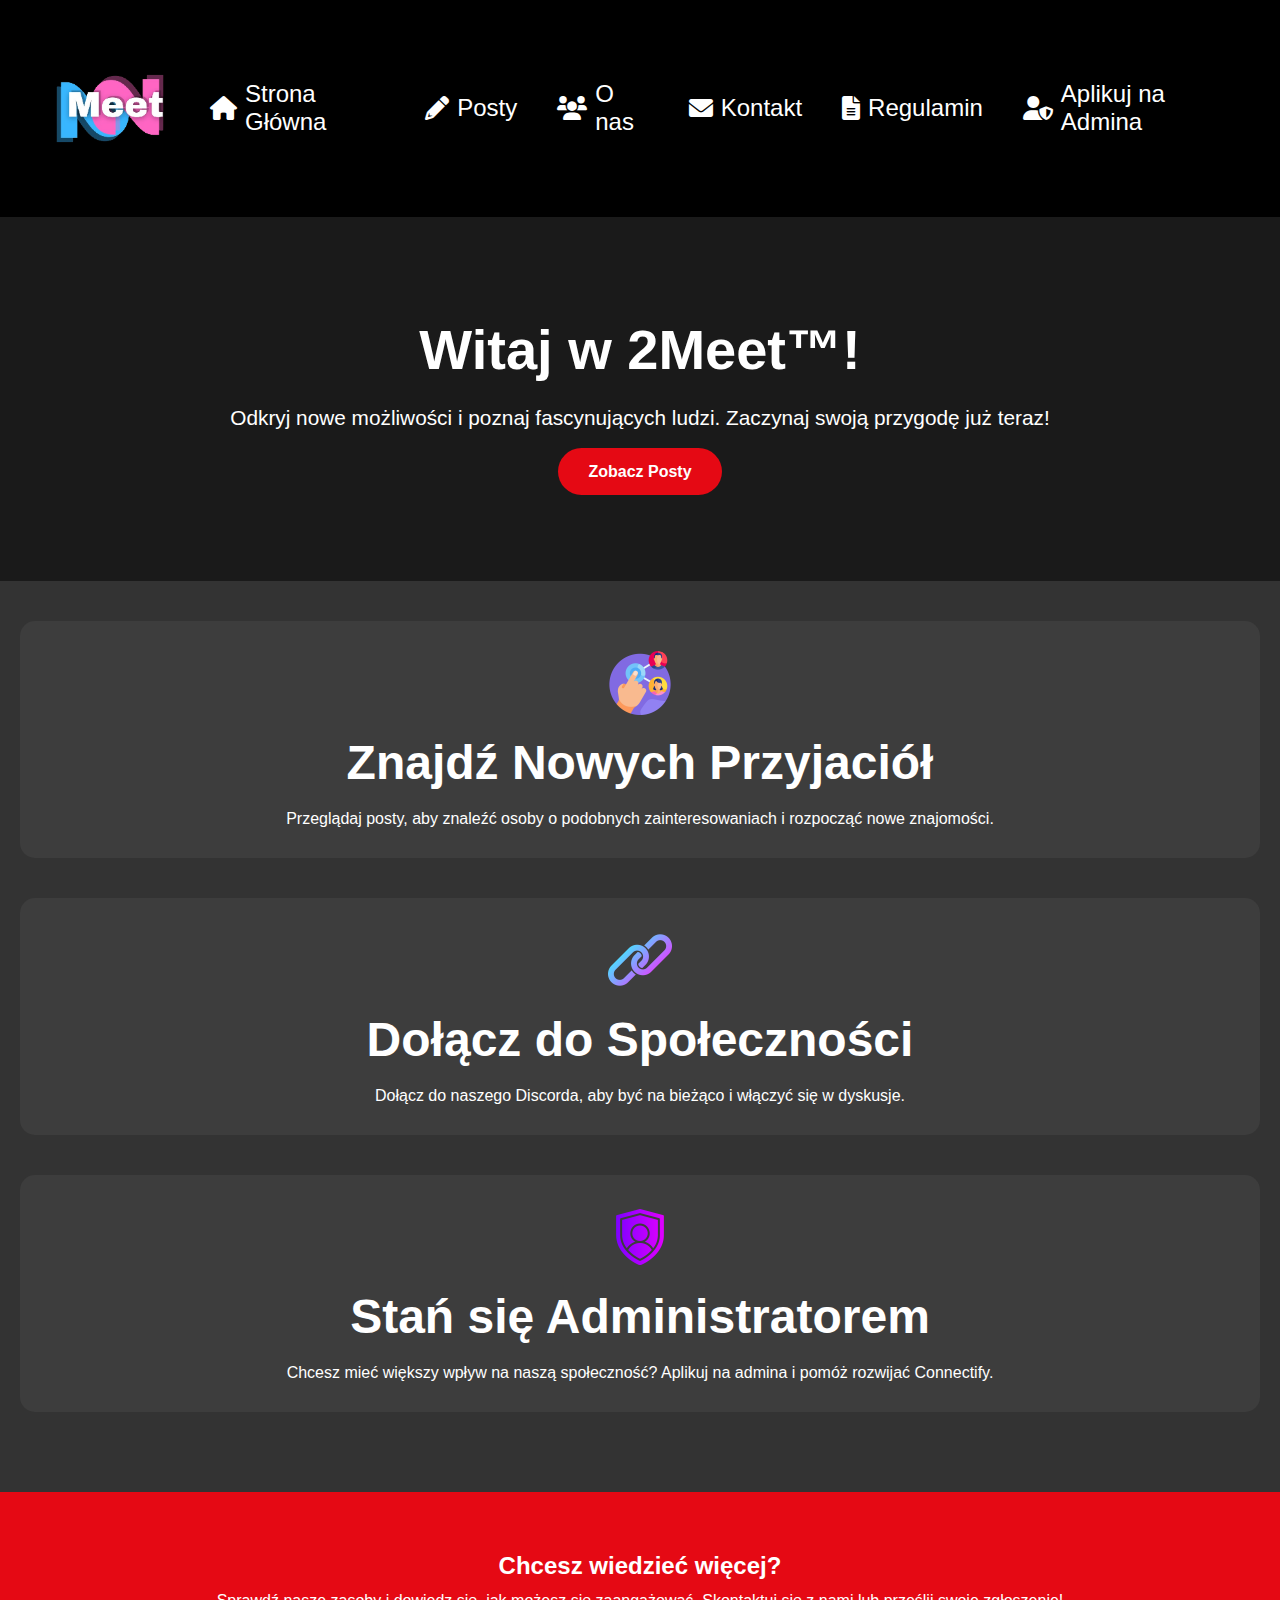
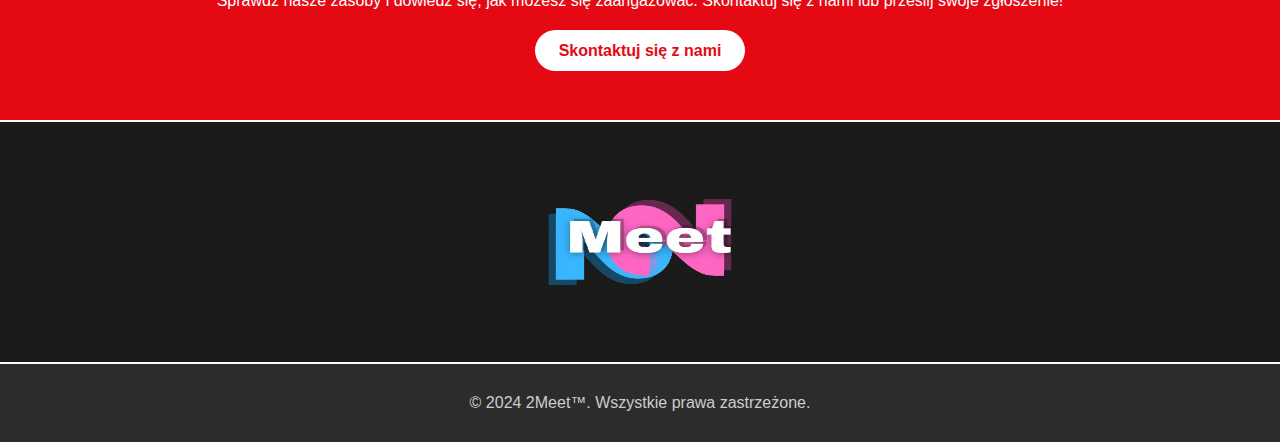
==== commit 3259b6ad: "Search Bar Fix, Logo Change" ====
--- a/index.html
+++ b/index.html
@@ -27,7 +27,7 @@
     <header>
         <div class="container">
             <div class="logo-nav-container">
-                <img src="IMAGES/2Meet/2Meet.png" alt="Connectify Logo" class="logo">
+                <img src="IMAGES/2Meet/2Meet BG Remove.png" alt="2Meet™ Logo" class="logo">
                 <nav>
                     <button class="nav-toggle" aria-label="Otwórz menu">
                         <span class="nav-toggle-icon">
@@ -67,7 +67,7 @@
                         </p>
                     </div>
                 </a>
-                <a href="About.html" class="feature-link">
+                <a href="https://discord.gg/U276WaAttM" class="feature-link">
                     <div class="feature">
                         <img style="width: 4em; height: 4em;" src="IMAGES/FLATICON/link.png" alt="Feature 2">
                         <h2>Dołącz do Społeczności</h2>
--- a/CSS/2Meet.css
+++ b/CSS/2Meet.css
@@ -39,9 +39,9 @@
 
 /* Stylizacja logo */
 .Logo2Meet {
-    width: 10em;
+    width: 15em;
     /* Szerokość logo */
-    height: 10em;
+    height: 15em;
     /* Wysokość logo */
 }
 
@@ -116,6 +116,7 @@
     display: flex;
     gap: 20px;
     list-style: none;
+    z-index: 1000;
 }
 
 .nav-menu li {
@@ -355,7 +356,7 @@
 }
 
 .nav-menu a:hover {
-    color: #ffeb3b;
+    color: #3b6fff;
 }
 
 /* Responsywność */
@@ -384,6 +385,70 @@
 /* Post Website */
 /* ******************************************************************************************* */
 
+/* Style dla kontenera paska wyszukiwania */
+.search-box {
+    display: flex;
+    align-items: center;
+    justify-content: center;
+    position: fixed; /* Pozycjonowanie względne dla lepszego dostosowania */
+    bottom: 20px; /* Odstęp od dolnej krawędzi ekranu */
+    left: 50%; /* Przyklejenie do środka ekranu */
+    transform: translateX(-50%); /* Przesunięcie w lewo o połowę szerokości */
+    width: 80%; /* Domyślna szerokość na 80% ekranu */
+    max-width: 1200px; /* Maksymalna szerokość kontenera (opcjonalne) */
+    box-sizing: border-box; /* Uwzględnia padding i border w szerokości */
+    z-index: 999;
+    opacity: 0.5;
+    transition: opacity 0.3s ease; /* Dodanie płynnego przejścia */
+}
+
+.search-box:focus-within {
+    opacity: 1;
+}
+
+/* Style dla pola wyszukiwania */
+.search-box input {
+    flex: 1; /* Umożliwia polu wyszukiwania zajmowanie dostępnej przestrzeni */
+    padding: 12px 15px; /* Większe paddingi dla lepszego komfortu użytkowania */
+    border: 1px solid #ccc;
+    border-radius: 30px; /* Zaokrąglone narożniki */
+    font-size: 16px;
+    outline: none;
+    box-shadow: 0 4px 8px rgba(0, 0, 0, 0.1); /* Subtelny cień dla efektu głębi */
+    transition: box-shadow 0.3s ease, border-color 0.3s ease; /* Animacje */
+    width: 100%; /* Szerokość pola wyszukiwania na cały dostępny obszar */
+}
+
+.search-box input:focus {
+    border-color: #007BFF; /* Zmiana koloru obramowania podczas fokusu */
+    box-shadow: 0 4px 12px rgba(0, 123, 255, 0.2); /* Zwiększenie cienia podczas fokusu */
+}
+
+/* Style dla telefonów */
+@media (max-width: 767px) {
+    .search-box {
+        width: 60%; /* Szerokość na 60% ekranu dla telefonów */
+    }
+}
+
+/* Styl dla efektu migania na czerwono */
+.flash {
+    animation: flash-red 0.5s ease-out;
+}
+
+/* Definicja animacji migania na czerwono */
+@keyframes flash-red {
+    0% {
+        background-color: rgba(255, 0, 0, 0.2); /* Jasnoczerwony kolor tła */
+    }
+    50% {
+        background-color: rgba(255, 0, 0, 0.5); /* Intensywniejszy czerwony */
+    }
+    100% {
+        background-color: transparent; /* Powrót do przezroczystości */
+    }
+}
+
 .post-content.more {
     display: none;
 }
@@ -549,7 +614,7 @@
 }
 
 .btn-link:hover i.icon {
-    color: #ffeb3b;
+    color: #ffffff;
     /* Icon color on hover */
 }
 
@@ -709,6 +774,14 @@
     text-align: center;
 }
 
+.about-section p {
+    font-size: 1.4em;
+    margin: 0 auto 30px auto;
+    line-height: 1.6;
+    max-width: 800px;
+    padding: 0 10px;
+}
+
 .about-section h2 {
     font-size: 3em;
     margin-bottom: 20px;
@@ -716,12 +789,84 @@
     /* Czarny tekst */
 }
 
-.about-section p {
-    font-size: 1.2em;
-    line-height: 1.8;
-    margin: 0 auto 40px auto;
-    max-width: 900px;
-    padding: 0 15px;
+/* Sekcja Wyróżnienia */
+
+.features {
+    font-family: Arial, sans-serif;
+    text-align: center;
+    padding: 40px 20px;
+    background: #333;
+}
+
+.features h2 {
+    font-size: 3em;
+    margin-bottom: 20px;
+    color: #ffffff;
+}
+
+.features-list {
+    display: flex;
+    flex-wrap: wrap;
+    justify-content: center;
+    list-style: none;
+    padding: 0;
+    margin: 0;
+}
+
+.features-list li {
+    background-color: #fff;
+    border-radius: 15px;
+    box-shadow: 0 4px 8px rgba(0, 0, 0, 0.1);
+    font-family:Cambria, Cochin, Georgia, Times, 'Times New Roman', serif;
+    font-size: large;
+    margin: 10px;
+    padding: 20px;
+    flex: 1 1 calc(33.333% - 40px);
+    max-width: calc(33.333% - 40px);
+    box-sizing: border-box;
+    display: flex;
+    flex-direction: column;
+    align-items: center;
+    text-align: center;
+    transition: transform 0.3s ease, box-shadow 0.3s ease;
+}
+
+.features-list li:hover {
+    transform: translateY(-10px);
+    box-shadow: 0 12px 24px rgba(0, 0, 0, 0.2);
+}
+
+.features-list li i {
+    font-size: 3em;
+    margin-bottom: 15px;
+    color: #1225ce;
+}
+
+.features-list li strong {
+    font-size: 1.4em;
+    margin-bottom: 10px;
+    color: rgb(24, 51, 175);
+}
+
+.features-list li p {
+    font-size: 1em;
+    margin: 0;
+    color: #666;
+}
+
+/* Ensure responsiveness */
+@media (max-width: 768px) {
+    .features-list li {
+        flex: 1 1 calc(50% - 20px);
+        max-width: calc(50% - 20px);
+    }
+}
+
+@media (max-width: 480px) {
+    .features-list li {
+        flex: 1 1 100%;
+        max-width: 100%;
+    }
 }
 
 /* Sekcja zespołu */
@@ -772,6 +917,14 @@
     color: #666;
     /* Ciemnoszary tekst */
 }
+
+.team h2 {
+    font-size: 3em;
+    margin-bottom: 20px;
+    color: #000;
+    text-align: center;
+}
+
 
 /* Sekcja kontaktowa */
 .contact {
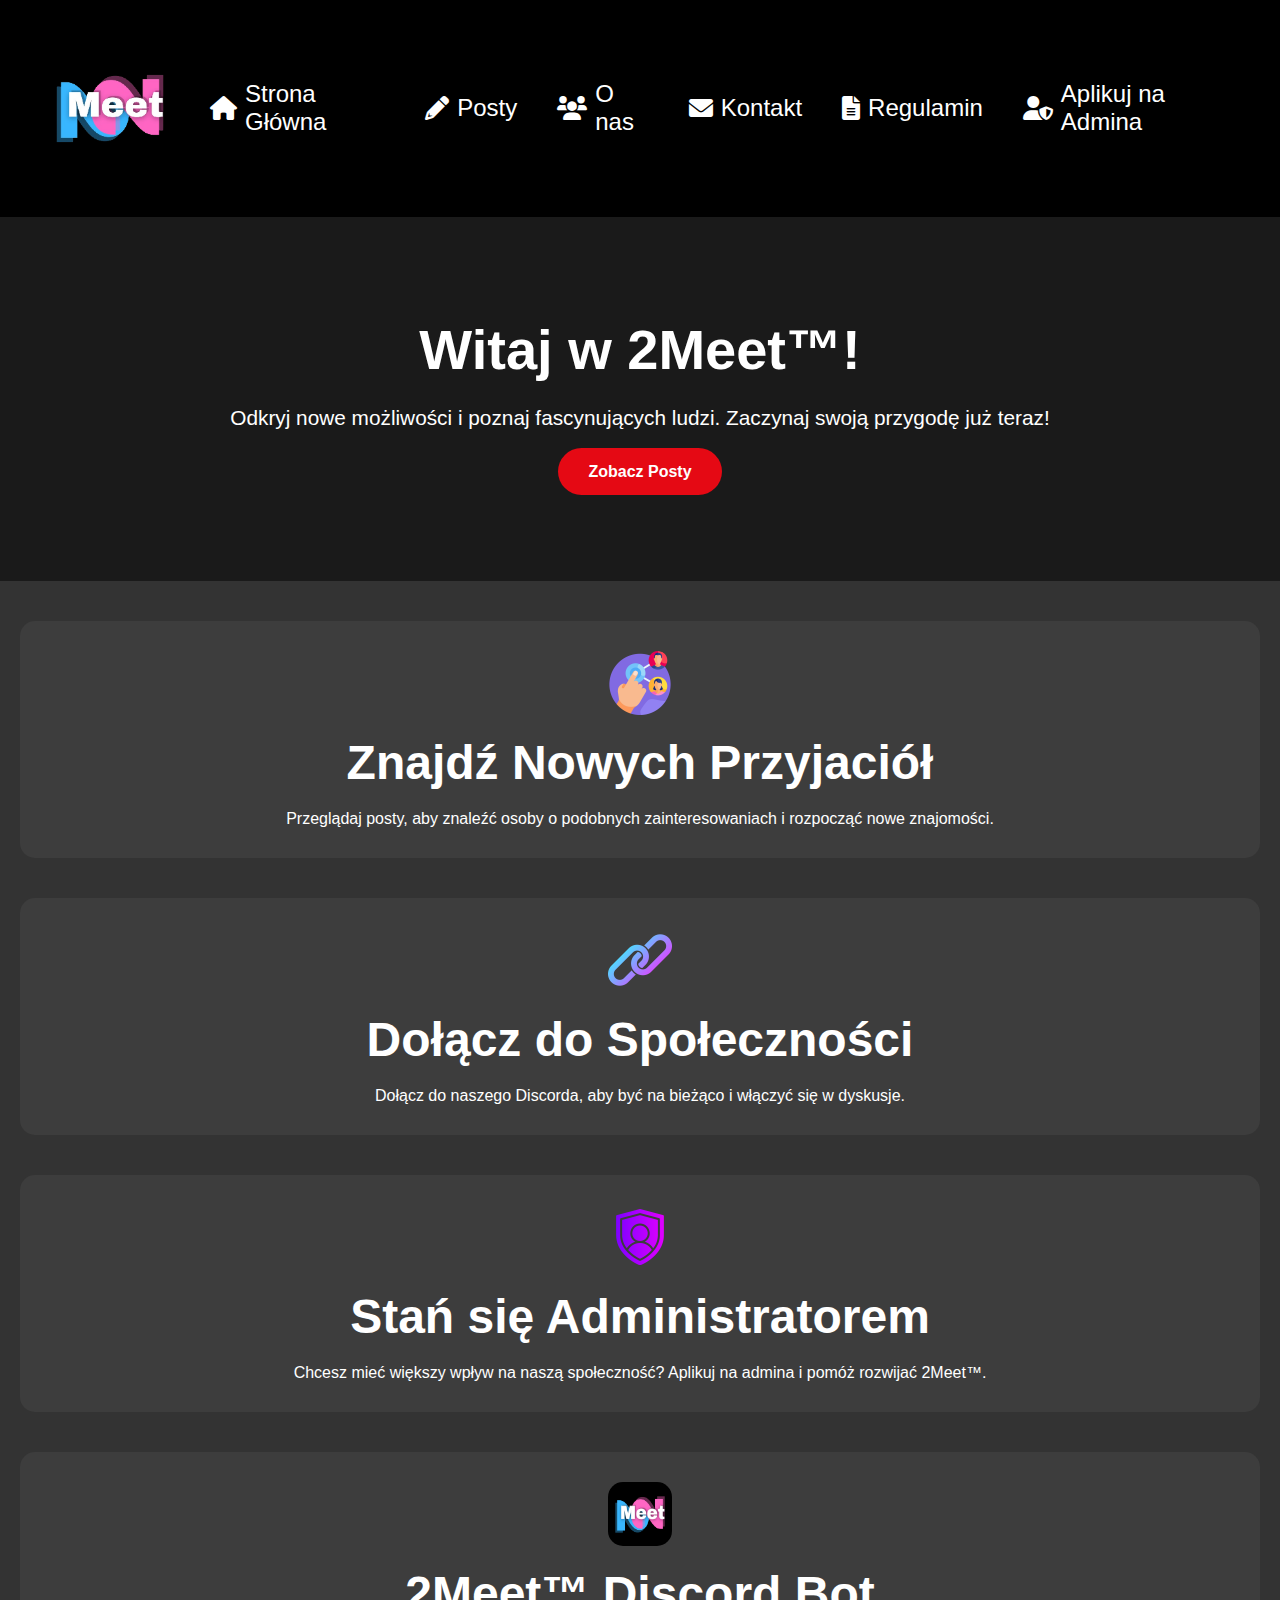
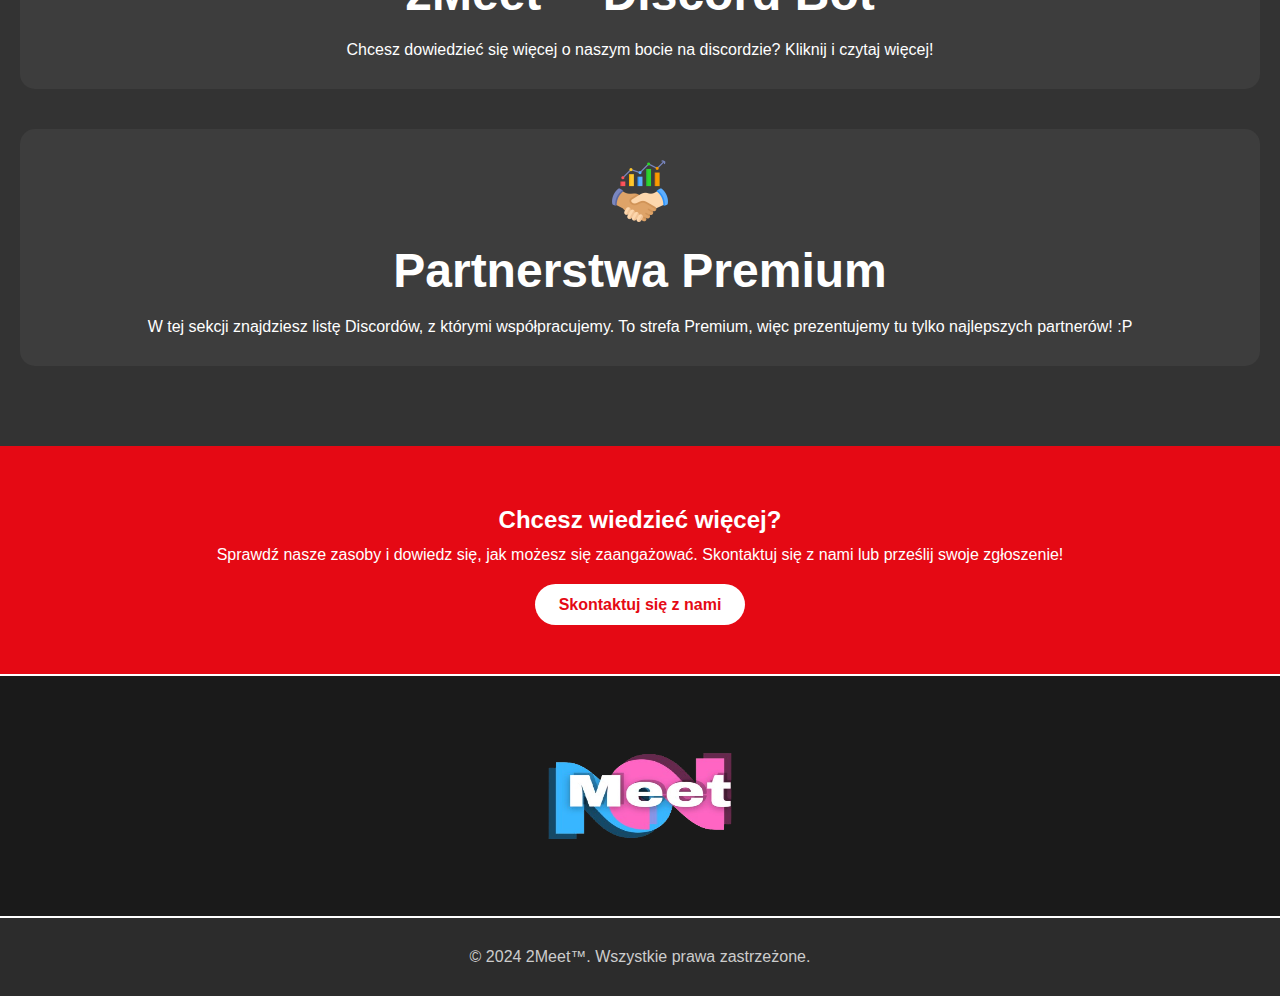
==== commit 4006c2f0: "Added Partner Section BTN and Bot Section BTN" ====
--- a/index.html
+++ b/index.html
@@ -78,8 +78,23 @@
                     <div class="feature">
                         <img style="width: 4em; height: 4em;" src="IMAGES/FLATICON/protection.png" alt="Feature 3">
                         <h2>Stań się Administratorem</h2>
-                        <p>Chcesz mieć większy wpływ na naszą społeczność? Aplikuj na admina i pomóż rozwijać Connectify.
+                        <p>Chcesz mieć większy wpływ na naszą społeczność? Aplikuj na admina i pomóż rozwijać 2Meet™.
                         </p>
+                    </div>
+                </a>
+                <a href="Error.html" class="feature-link">
+                    <div class="feature">
+                        <img style="width: 4em; height: 4em;" src="IMAGES/2Meet/2Meet.png" alt="Feature 3">
+                        <h2>2Meet™ Discord Bot</h2>
+                        <p>Chcesz dowiedzieć się więcej o naszym bocie na discordzie? Kliknij i czytaj więcej!
+                        </p>
+                    </div>
+                </a>
+                <a href="Error.html" class="feature-link">
+                    <div class="feature">
+                        <img style="width: 4em; height: 4em;" src="IMAGES/FLATICON/partnership.png" alt="Feature 3">
+                        <h2>Partnerstwa Premium</h2>
+                        <p>W tej sekcji znajdziesz listę Discordów, z którymi współpracujemy. To strefa Premium, więc prezentujemy tu tylko najlepszych partnerów! :P</p>
                     </div>
                 </a>
             </div>
